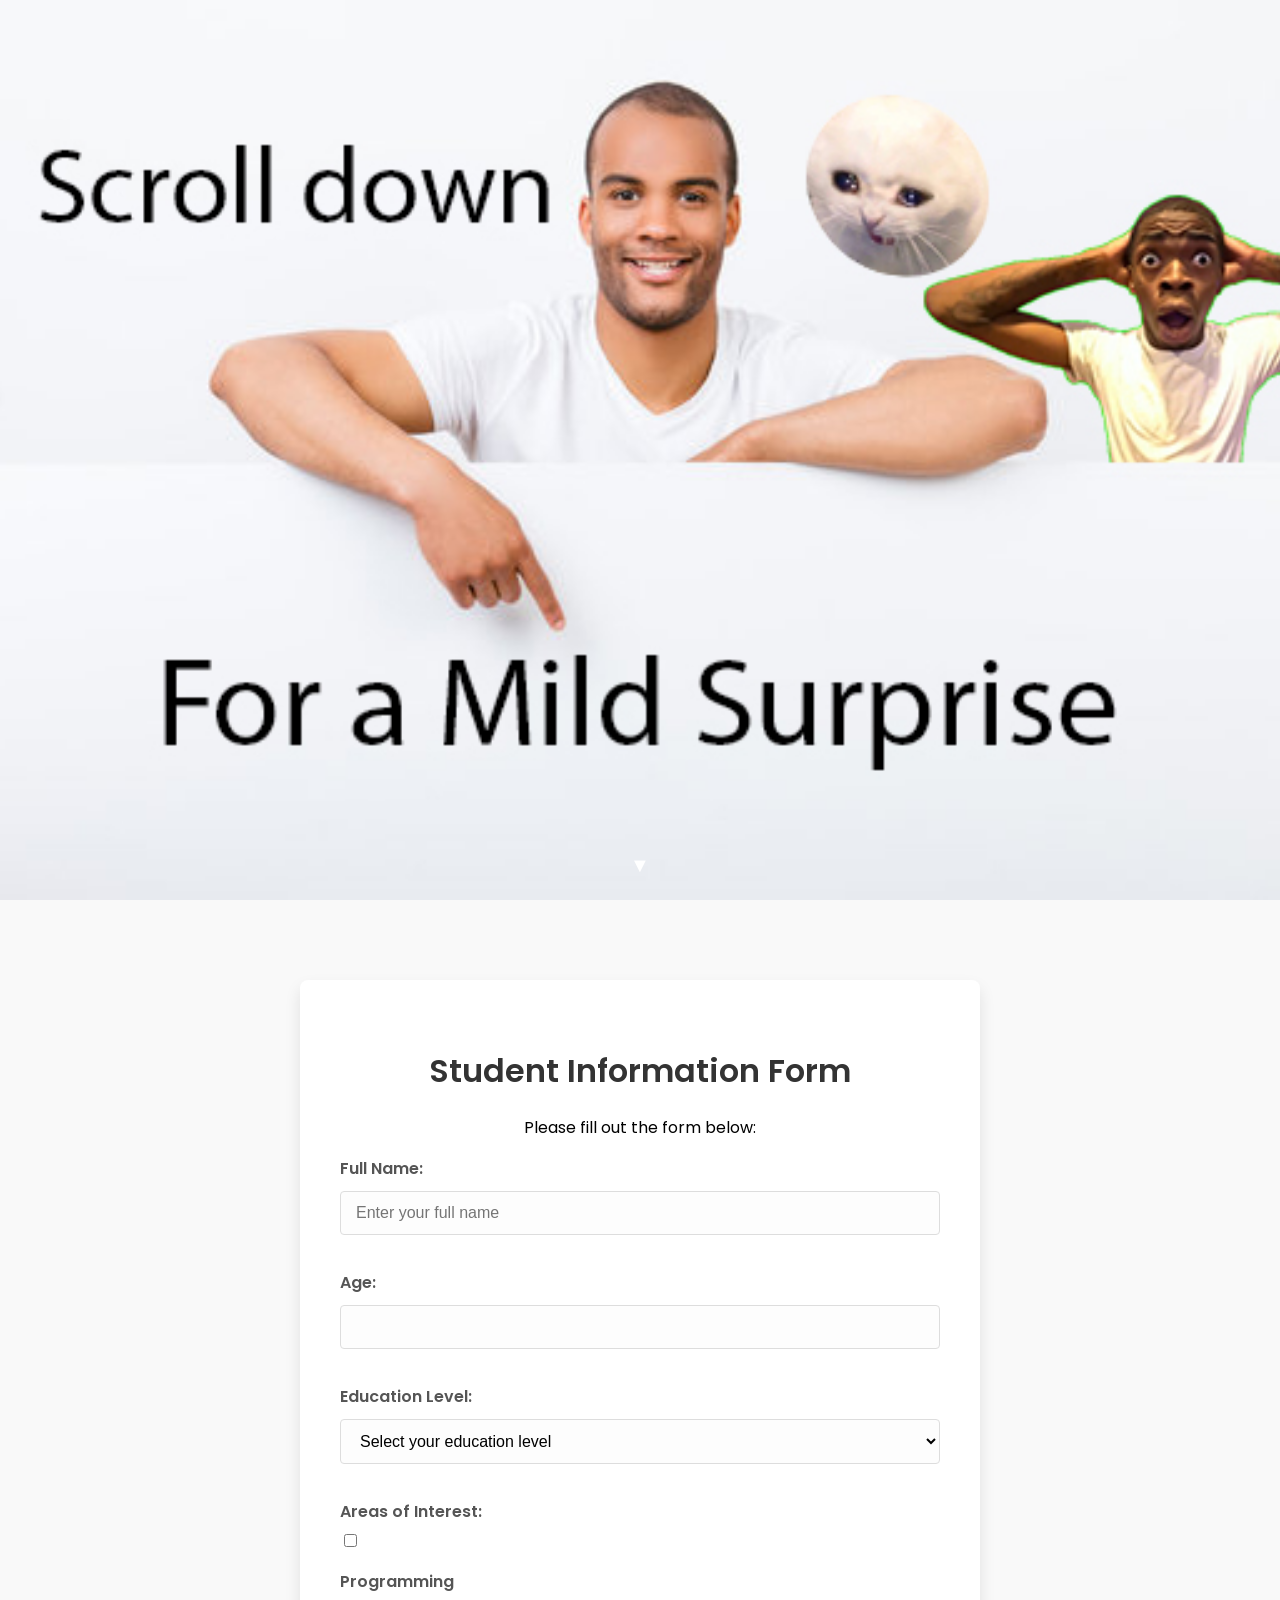
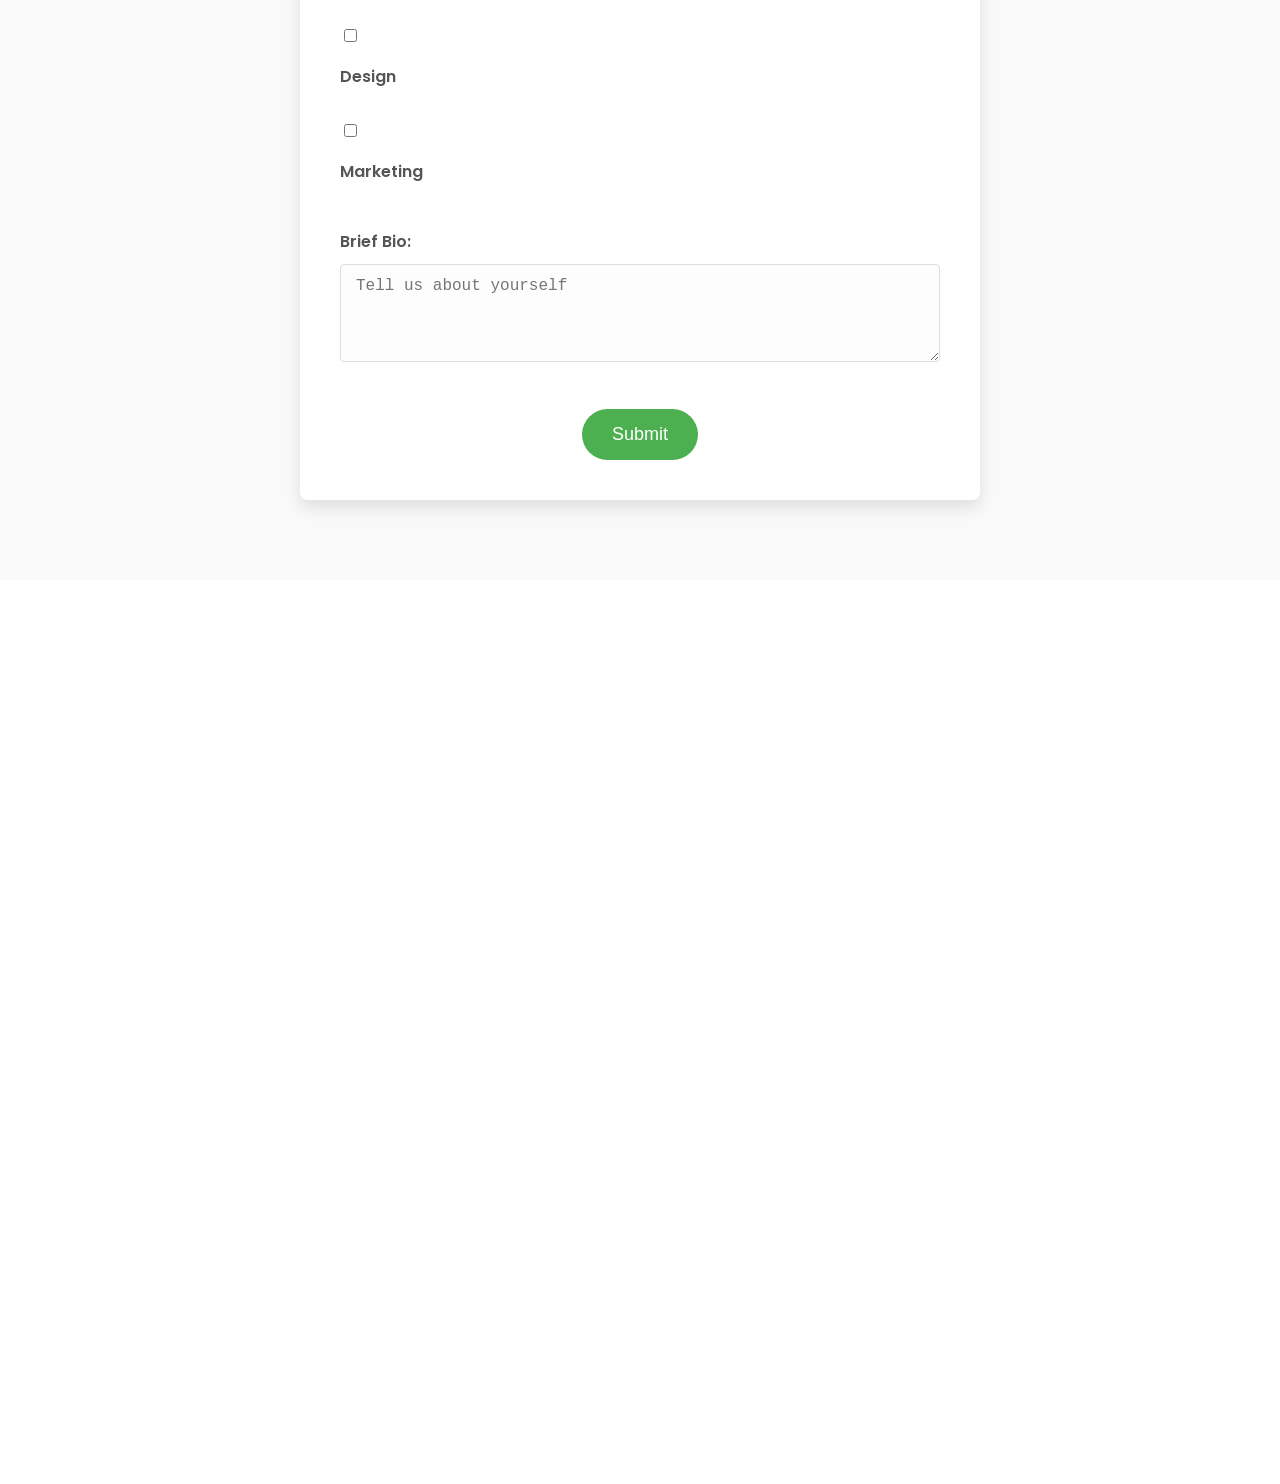
==== Intro.html @ 1573c1df "Added files" ====
<!DOCTYPE html>
<html lang="en">
<head>
    <meta charset="UTF-8">
    <title>Parallax Landing Page Demo</title>
    <style>
        @import url('https://fonts.googleapis.com/css?family=Poppins:400,600&display=swap');

        body, html {
            margin: 0;
            height: 100%;
            font-family: 'Poppins', sans-serif;
            scroll-behavior: smooth;
        }
        .parallax {
            background-image: url('./images/index.jpg');
            height: 100vh;
            background-attachment: fixed;
            background-position: center;
            background-repeat: no-repeat;
            background-size: cover;
            position: relative;
        }
        .parallax::after {
            content: '';
            position: absolute;
            top: 0;
            left: 0;
            width: 100%;
            height: 100%;
            /* background-color: rgba(0, 0, 0, 0.5); */
        }
        .content {
            text-align: center;
            padding: 80px 20px;
            background-color: #f9f9f9;
        }
        form {
            background: #fff;
            max-width: 600px;
            margin: 0 auto;
            padding: 40px;
            box-shadow: 0 8px 16px rgba(0,0,0,0.1);
            border-radius: 8px;
        }
        h2 {
            margin-bottom: 20px;
            font-weight: 600;
            font-size: 32px;
            color: #333;
        }
        label {
            display: block;
            text-align: left;
            margin: 15px 0 5px;
            font-weight: 600;
            color: #555;
        }
        input[type="text"],
        input[type="number"],
        select,
        textarea {
            width: 100%;
            padding: 12px 15px;
            margin: 5px 0 20px;
            border: 1px solid #ddd;
            border-radius: 4px;
            box-sizing: border-box;
            font-size: 16px;
            background-color: #fdfdfd;
        }
        input[type="text"]:focus,
        input[type="number"]:focus,
        select:focus,
        textarea:focus {
            border-color: #4CAF50;
            outline: none;
        }
        .checkbox-group {
            text-align: left;
        }
        .checkbox-group input[type="checkbox"] {
            margin-right: 10px;
        }
        input[type="submit"] {
            background-color: #4CAF50;
            color: white;
            padding: 15px 30px;
            margin-top: 20px;
            border: none;
            border-radius: 50px;
            cursor: pointer;
            font-size: 18px;
            transition: background-color 0.3s ease, transform 0.3s ease;
        }
        input[type="submit"]:hover {
            background-color: #45a049;
            transform: translateY(-2px);
        }
        input[type="submit"]:active {
            transform: translateY(0);
        }
        /* Responsive Design */
        @media (max-width: 600px) {
            form {
                padding: 30px 20px;
            }
            h2 {
                font-size: 28px;
            }
            input[type="submit"] {
                width: 100%;
            }
        }
        .scroll-down {
            position: absolute;
            bottom: 20px;
            left: 50%;
            transform: translateX(-50%);
            font-size: 20px;
            color: white;
            text-decoration: none;
            animation: bounce 2s infinite;
        }
        .scroll-down:hover {
            text-decoration: underline;
        }
        @keyframes bounce {
            0%, 20%, 50%, 80%, 100% {
                transform: translateX(-50%) translateY(0);
            }
            40% {
                transform: translateX(-50%) translateY(-10px);
            }
            60% {
                transform: translateX(-50%) translateY(-5px);
            }
        }
    </style>
</head>
<body>

    <div class="parallax">
        <a href="#form" class="scroll-down">▼</a>
    </div>

    <div class="content" id="form">
        <form action="#" method="post">
            <h2>Student Information Form</h2>
            <p>Please fill out the form below:</p>

            <label for="name">Full Name:</label>
            <input type="text" id="name" name="name" required placeholder="Enter your full name">

            <label for="age">Age:</label>
            <input type="number" id="age" name="age" required min="0" max="120">

            <label for="education">Education Level:</label>
            <select id="education" name="education" required>
                <option value="">Select your education level</option>
                <option value="highschool">High School</option>
                <option value="bachelors">Bachelor's Degree</option>
                <option value="masters">Master's Degree</option>
                <option value="doctorate">Doctorate</option>
            </select>

            <label for="interests">Areas of Interest:</label>
            <div class="checkbox-group">
                <input type="checkbox" id="interest1" name="interests" value="programming">
                <label for="interest1">Programming</label><br>
                <input type="checkbox" id="interest2" name="interests" value="design">
                <label for="interest2">Design</label><br>
                <input type="checkbox" id="interest3" name="interests" value="marketing">
                <label for="interest3">Marketing</label><br>
            </div>

            <label for="bio">Brief Bio:</label>
            <textarea id="bio" name="bio" rows="4" placeholder="Tell us about yourself"></textarea>

            <input type="submit" value="Submit">
        </form>
    </div>

    <div class="parallax"></div>

</body>
</html>
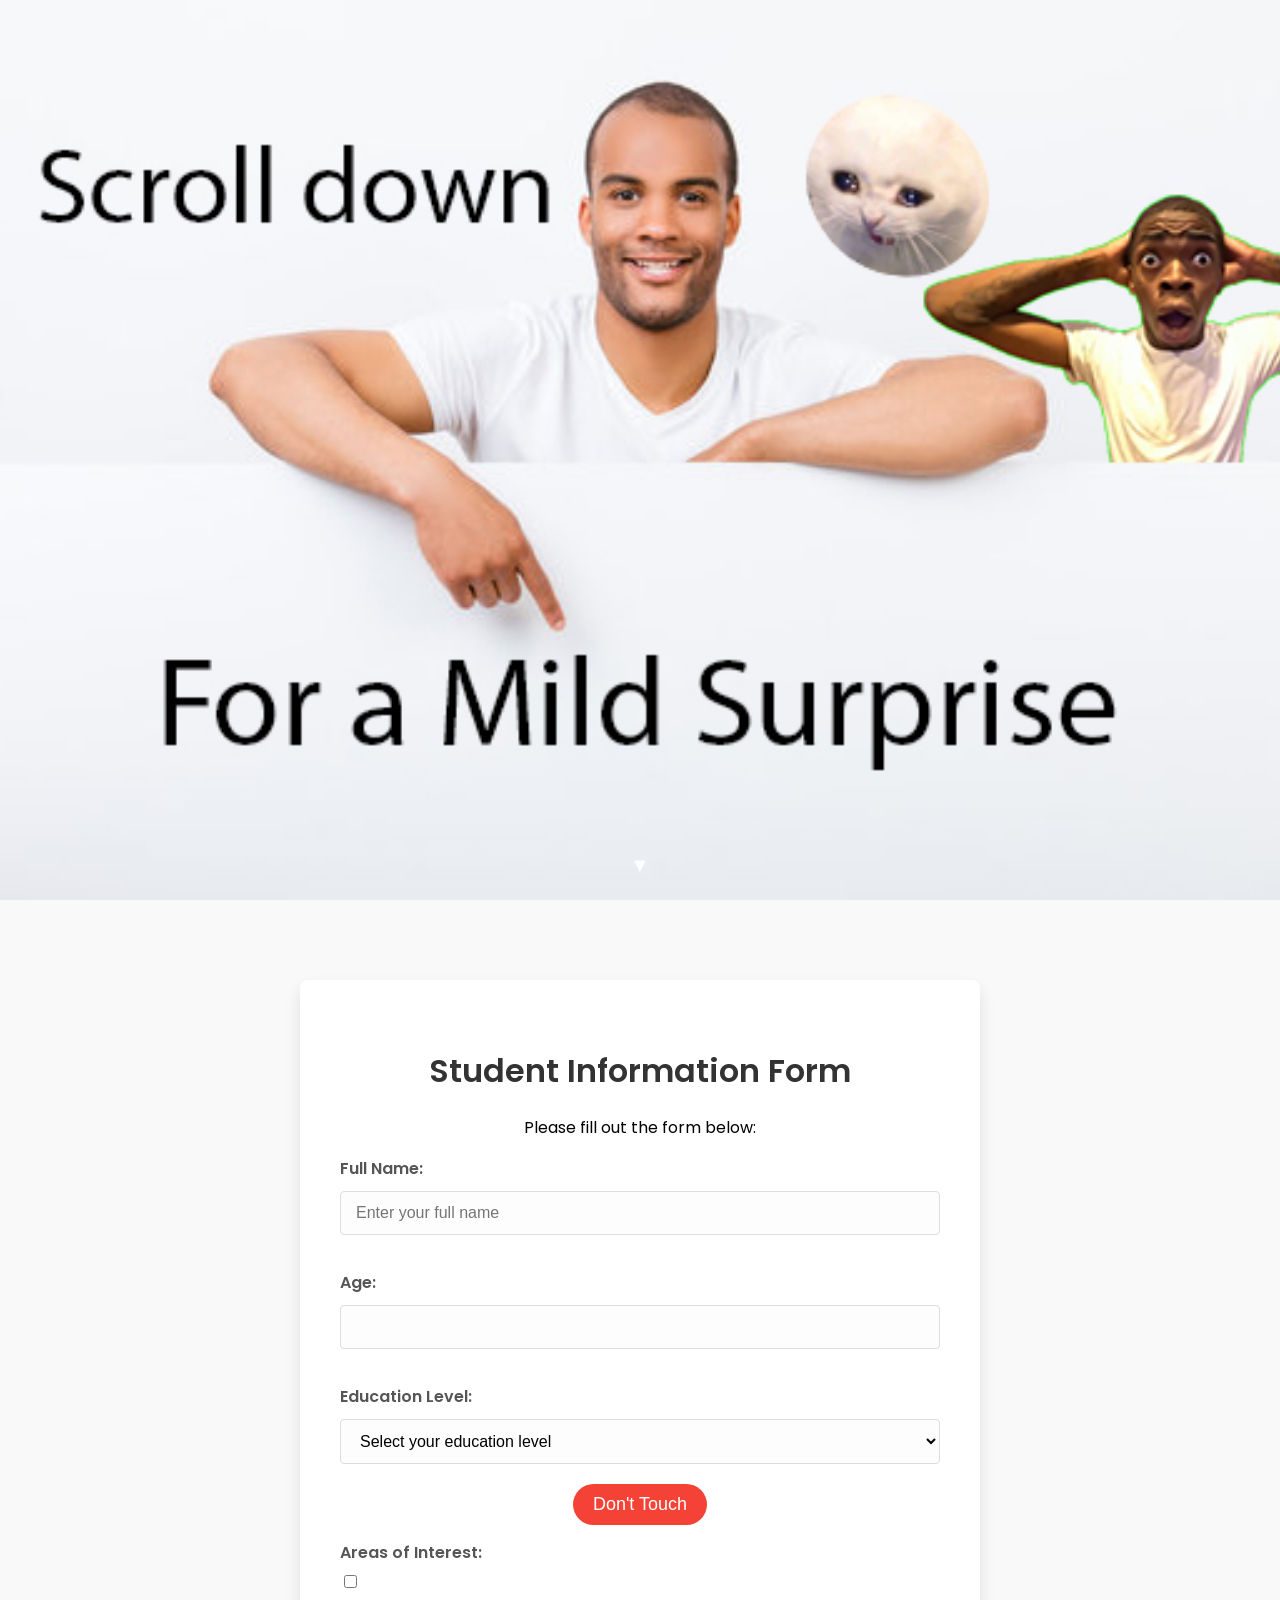
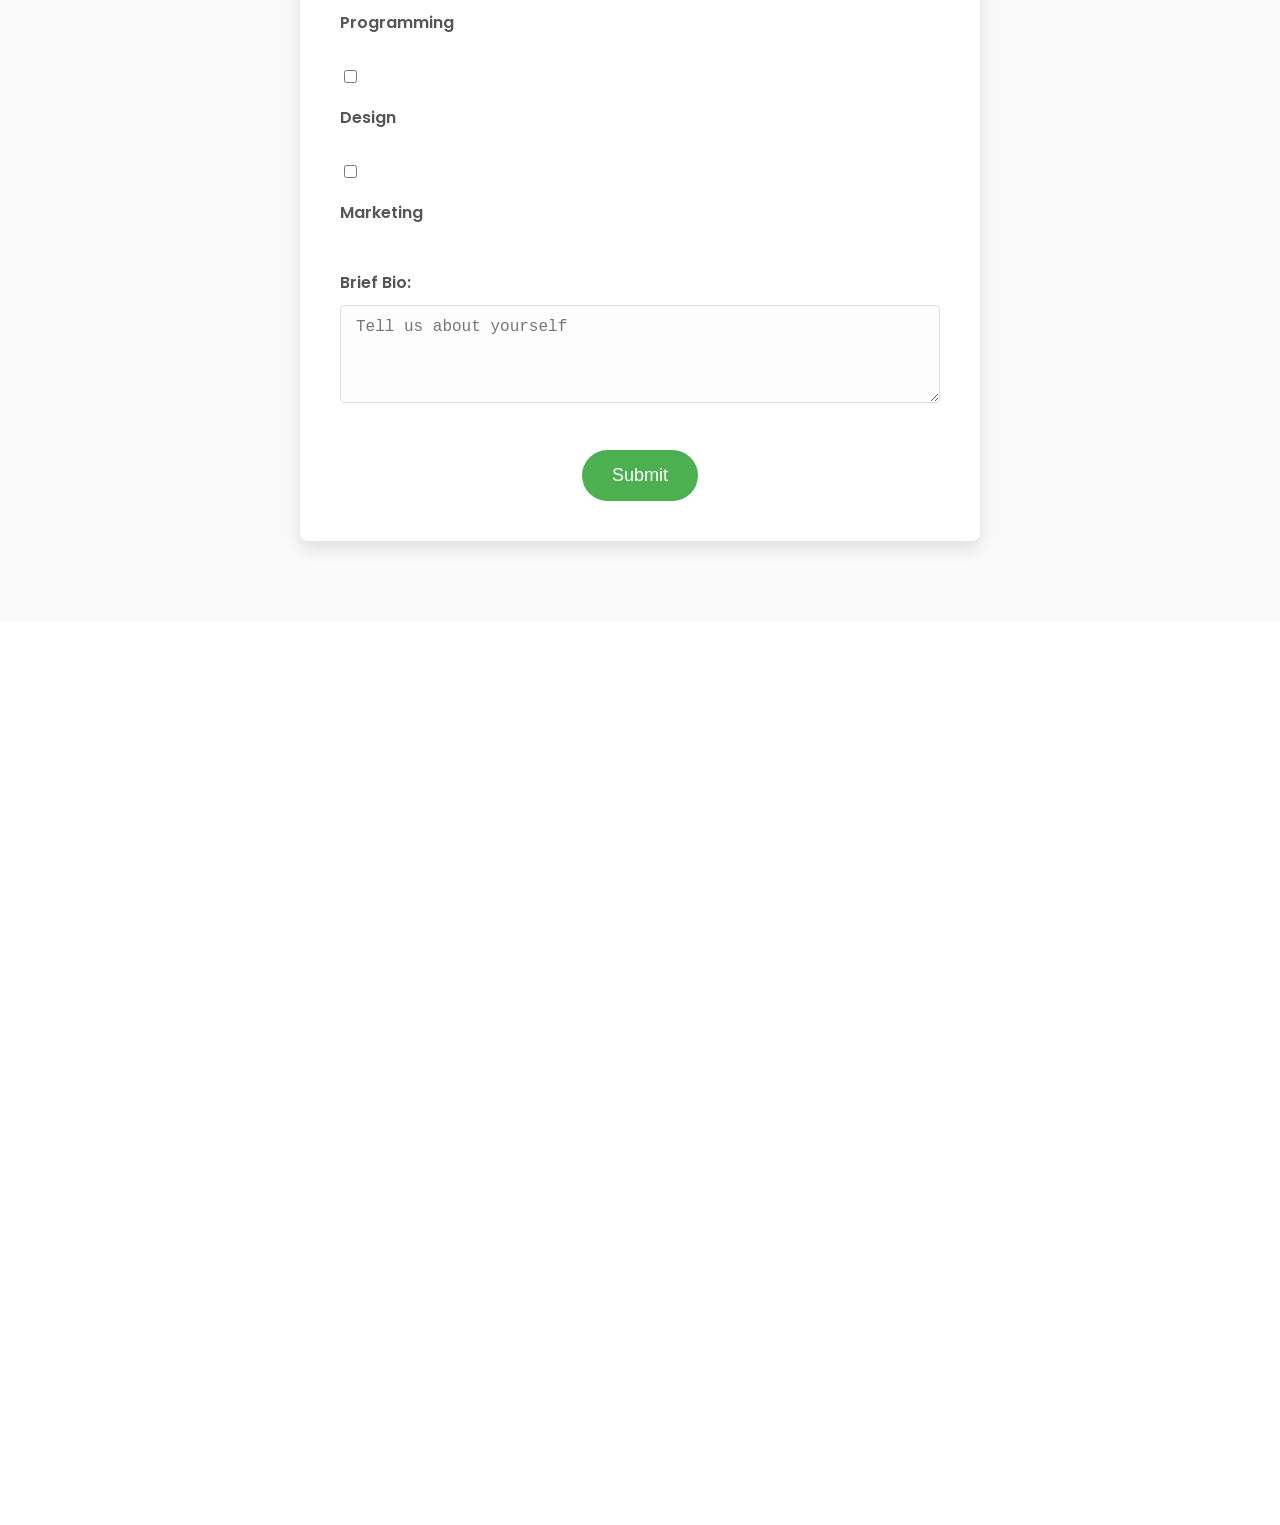
==== commit 02144259: "added Intro update" ====
--- a/Intro.html
+++ b/Intro.html
@@ -163,7 +163,10 @@
                 <option value="masters">Master's Degree</option>
                 <option value="doctorate">Doctorate</option>
             </select>
-
+            <button onclick="location.href='test lmao.html'" style="border: none; border-radius: 50px; cursor: pointer; font-size: 18px; padding: 10px 20px; background-color: #f44336; color: white;">
+                Don't Touch
+            </button>
+        
             <label for="interests">Areas of Interest:</label>
             <div class="checkbox-group">
                 <input type="checkbox" id="interest1" name="interests" value="programming">
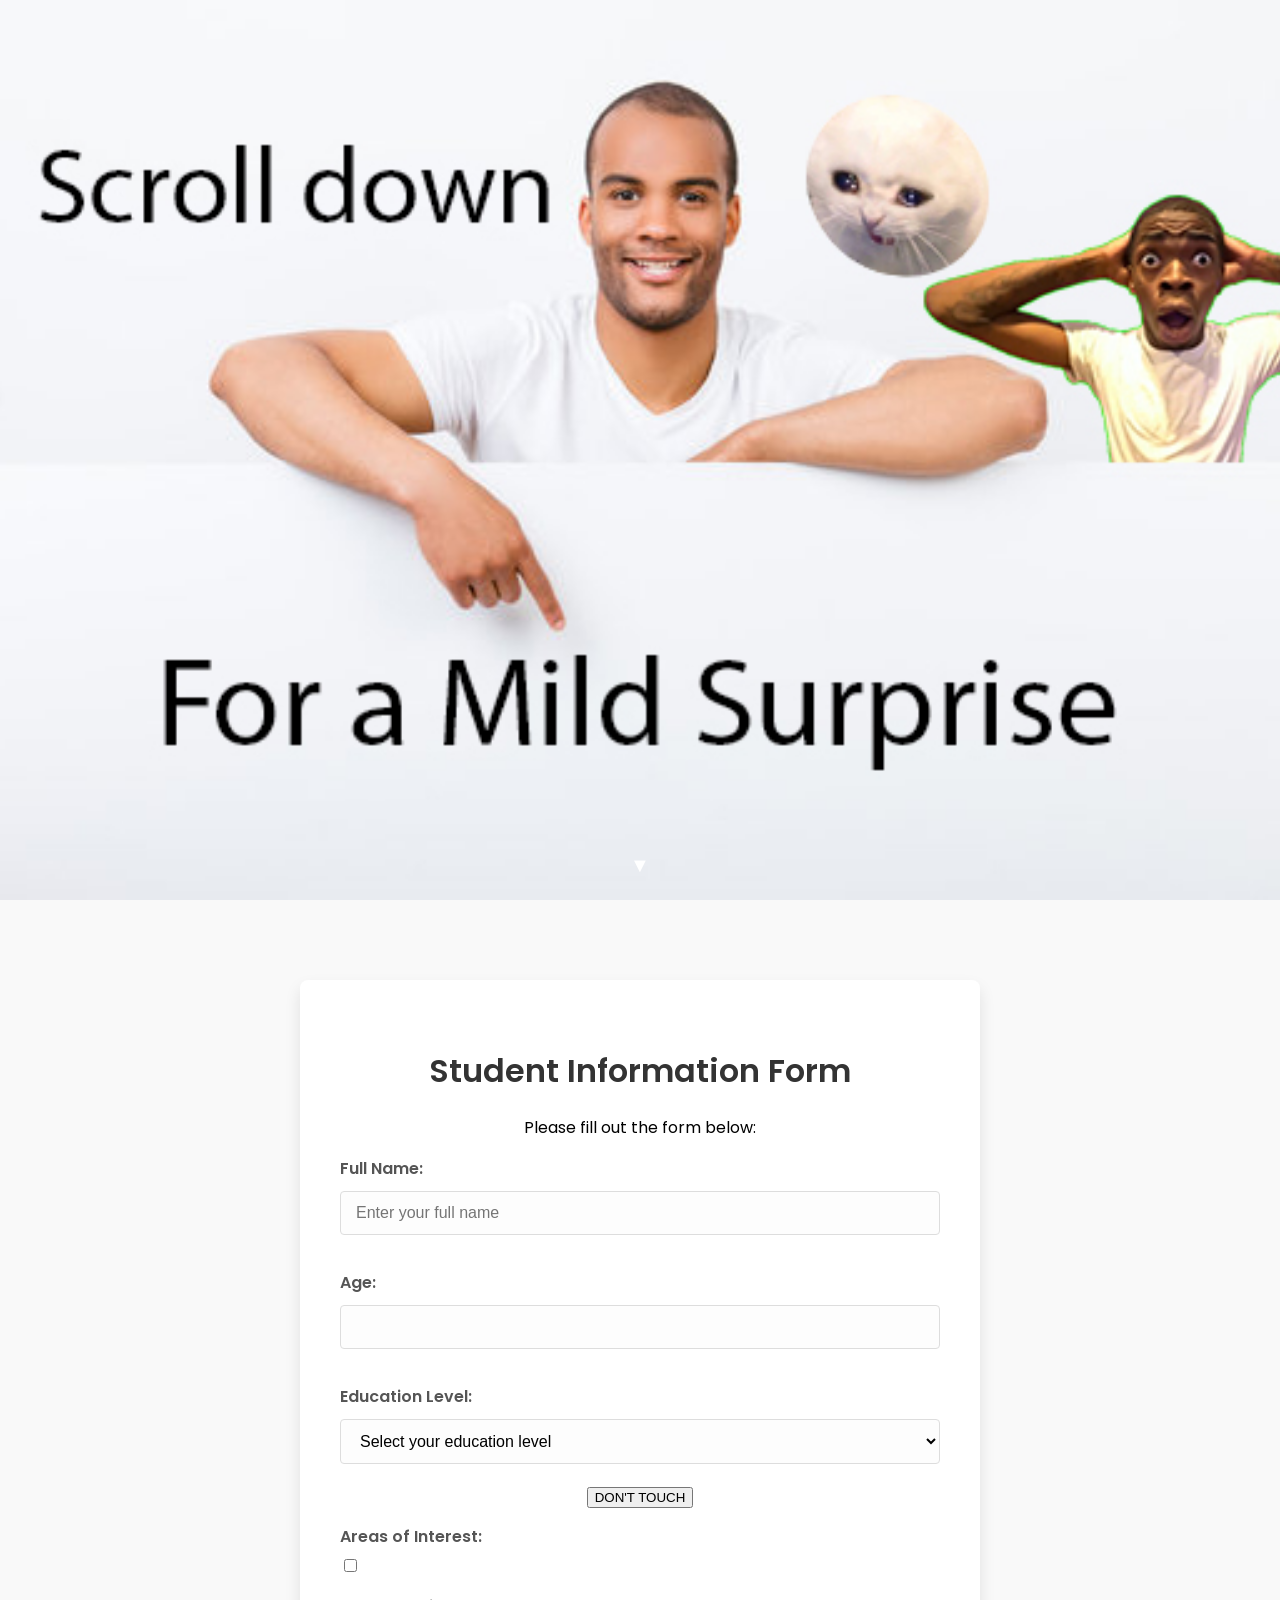
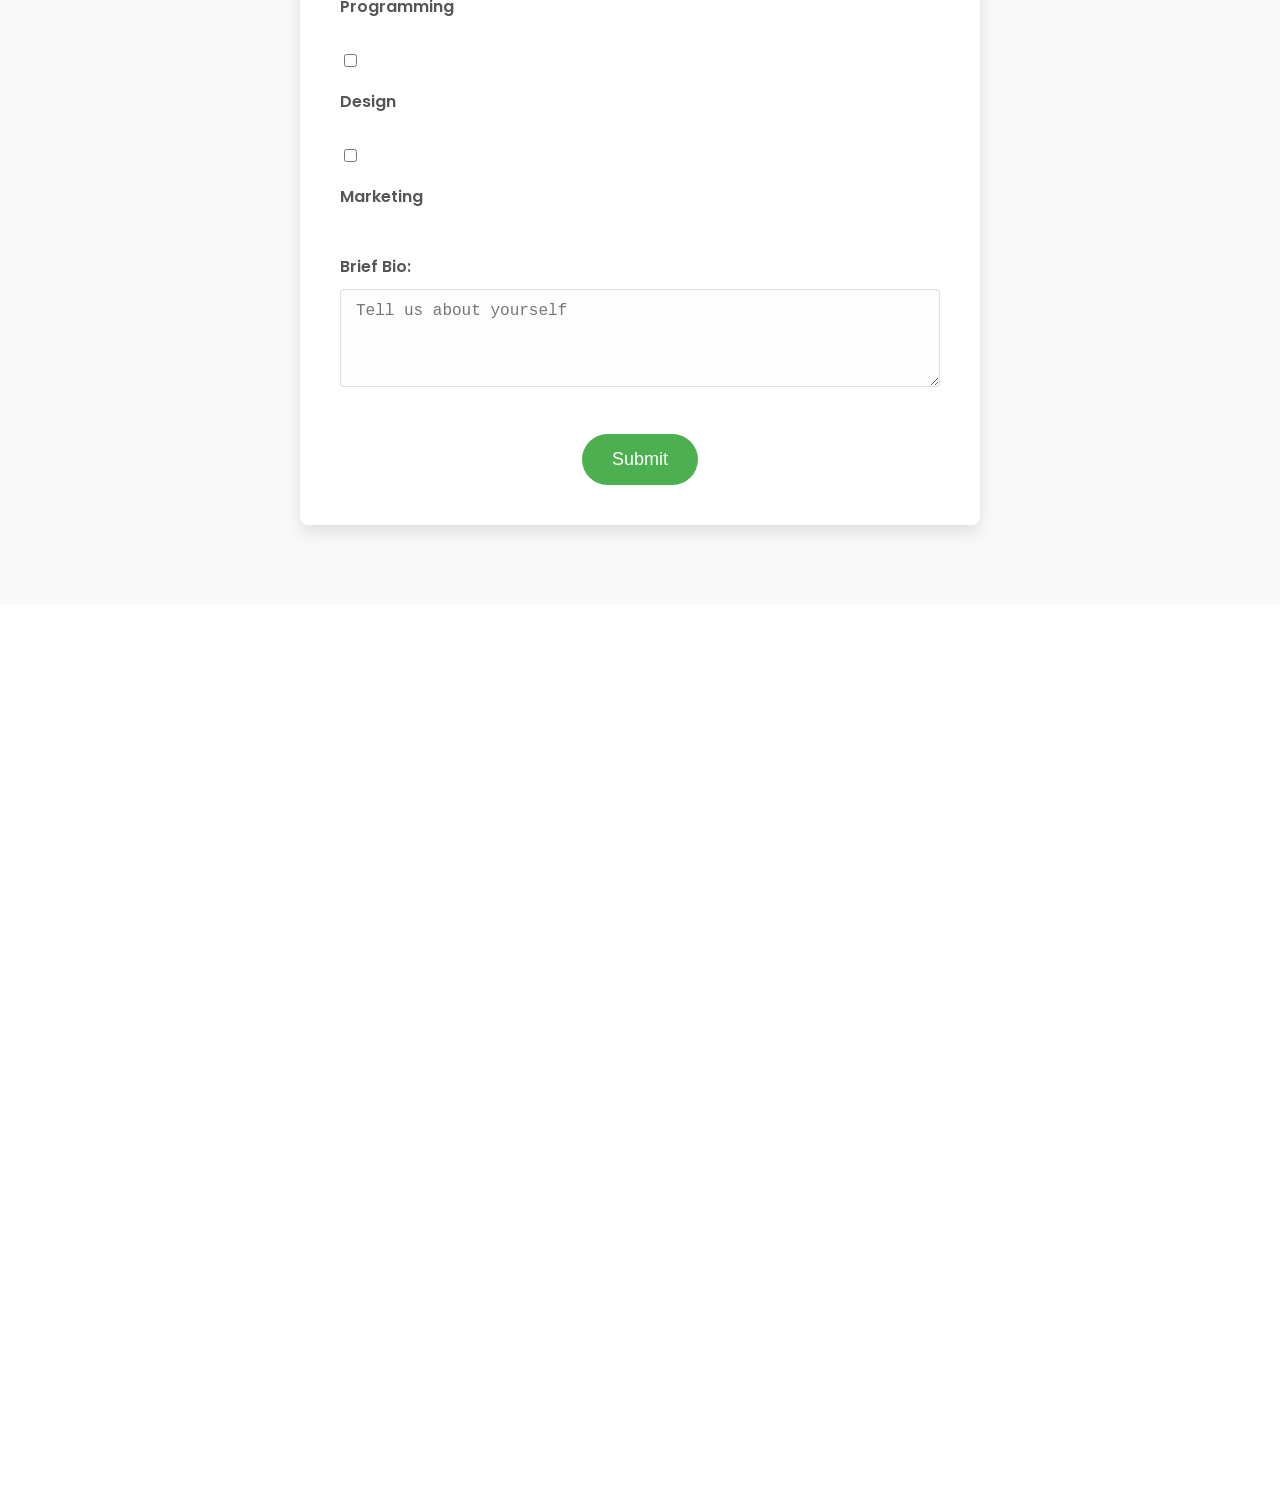
==== commit b0b3313b: "Update Intro.html" ====
--- a/Intro.html
+++ b/Intro.html
@@ -163,9 +163,7 @@
                 <option value="masters">Master's Degree</option>
                 <option value="doctorate">Doctorate</option>
             </select>
-            <button onclick="location.href='test lmao.html'" style="border: none; border-radius: 50px; cursor: pointer; font-size: 18px; padding: 10px 20px; background-color: #f44336; color: white;">
-                Don't Touch
-            </button>
+          <input type="button" onclick="location.href='https://test-lmao.html';" value="DON'T TOUCH" />
         
             <label for="interests">Areas of Interest:</label>
             <div class="checkbox-group">
@@ -187,4 +185,4 @@
     <div class="parallax"></div>
 
 </body>
-</html>+</html>
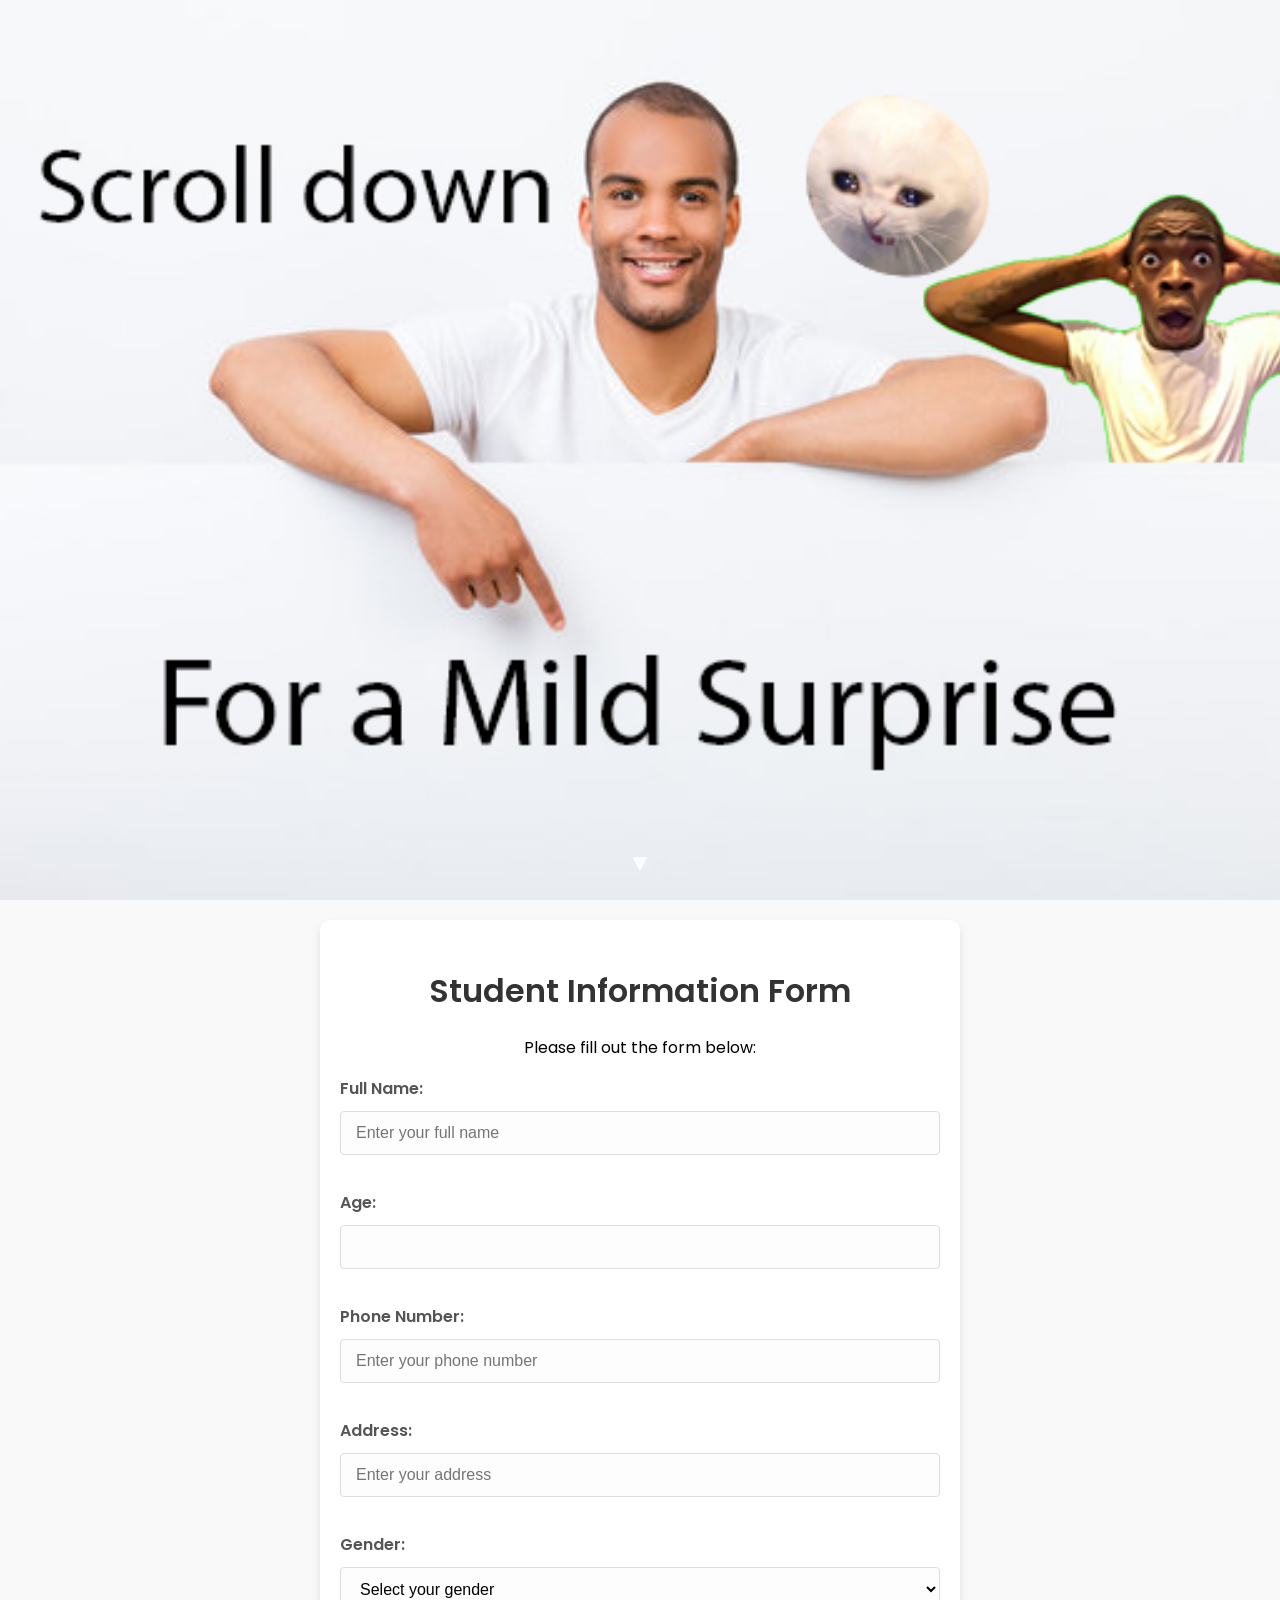
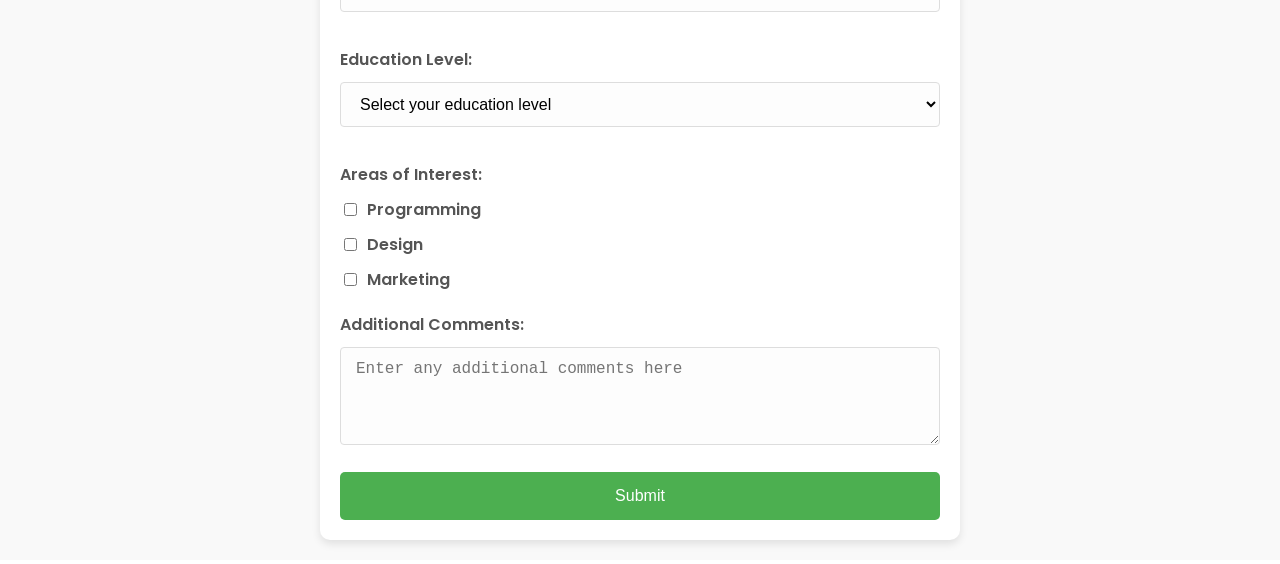
==== commit be309f55: "Add files via upload" ====
--- a/Intro.html
+++ b/Intro.html
@@ -1,4 +1,4 @@
-<!DOCTYPE html>
+<!DOCTYPE html> 
 <html lang="en">
 <head>
     <meta charset="UTF-8">
@@ -12,6 +12,7 @@
             font-family: 'Poppins', sans-serif;
             scroll-behavior: smooth;
         }
+
         .parallax {
             background-image: url('./images/index.jpg');
             height: 100vh;
@@ -21,6 +22,7 @@
             background-size: cover;
             position: relative;
         }
+
         .parallax::after {
             content: '';
             position: absolute;
@@ -30,25 +32,34 @@
             height: 100%;
             /* background-color: rgba(0, 0, 0, 0.5); */
         }
+
         .content {
+            display: flex;
+            justify-content: center;
+            align-items: center;
+            min-height: 100vh; /* Ensure content takes at least full viewport height */
             text-align: center;
-            padding: 80px 20px;
             background-color: #f9f9f9;
-        }
+            padding: 20px; /* Add padding */
+            box-sizing: border-box;
+        }
+
         form {
             background: #fff;
             max-width: 600px;
-            margin: 0 auto;
-            padding: 40px;
-            box-shadow: 0 8px 16px rgba(0,0,0,0.1);
-            border-radius: 8px;
-        }
+            width: 100%;
+            padding: 20px;
+            box-shadow: 0 4px 8px rgba(0, 0, 0, 0.1);
+            border-radius: 10px;
+        }
+
         h2 {
             margin-bottom: 20px;
             font-weight: 600;
             font-size: 32px;
             color: #333;
         }
+
         label {
             display: block;
             text-align: left;
@@ -56,8 +67,10 @@
             font-weight: 600;
             color: #555;
         }
+
         input[type="text"],
         input[type="number"],
+        input[type="tel"],
         select,
         textarea {
             width: 100%;
@@ -69,37 +82,53 @@
             font-size: 16px;
             background-color: #fdfdfd;
         }
+
         input[type="text"]:focus,
         input[type="number"]:focus,
+        input[type="tel"]:focus,
         select:focus,
         textarea:focus {
             border-color: #4CAF50;
             outline: none;
         }
+
         .checkbox-group {
             text-align: left;
-        }
+            display: flex;
+            flex-direction: column;
+        }
+
+        .checkbox-group label {
+            display: flex;
+            align-items: center;
+            margin: 5px 0;
+        }
+
         .checkbox-group input[type="checkbox"] {
             margin-right: 10px;
         }
+
         input[type="submit"] {
+            width: 100%;
+            padding: 15px;
             background-color: #4CAF50;
             color: white;
-            padding: 15px 30px;
-            margin-top: 20px;
             border: none;
-            border-radius: 50px;
+            border-radius: 5px;
             cursor: pointer;
-            font-size: 18px;
-            transition: background-color 0.3s ease, transform 0.3s ease;
-        }
+            font-size: 16px;
+            transition: background-color 0.3s ease;
+        }
+
         input[type="submit"]:hover {
             background-color: #45a049;
             transform: translateY(-2px);
         }
+
         input[type="submit"]:active {
             transform: translateY(0);
         }
+
         /* Responsive Design */
         @media (max-width: 600px) {
             form {
@@ -112,19 +141,21 @@
                 width: 100%;
             }
         }
+
         .scroll-down {
             position: absolute;
             bottom: 20px;
             left: 50%;
             transform: translateX(-50%);
-            font-size: 20px;
+            font-size: 24px;
             color: white;
             text-decoration: none;
-            animation: bounce 2s infinite;
-        }
+        }
+
         .scroll-down:hover {
             text-decoration: underline;
         }
+
         @keyframes bounce {
             0%, 20%, 50%, 80%, 100% {
                 transform: translateX(-50%) translateY(0);
@@ -139,7 +170,6 @@
     </style>
 </head>
 <body>
-
     <div class="parallax">
         <a href="#form" class="scroll-down">▼</a>
     </div>
@@ -154,6 +184,20 @@
 
             <label for="age">Age:</label>
             <input type="number" id="age" name="age" required min="0" max="120">
+
+            <label for="phone">Phone Number:</label>
+            <input type="tel" id="phone" name="phone" required placeholder="Enter your phone number">
+
+            <label for="address">Address:</label>
+            <input type="text" id="address" name="address" required placeholder="Enter your address">
+
+            <label for="gender">Gender:</label>
+            <select id="gender" name="gender" required>
+                <option value="">Select your gender</option>
+                <option value="male">Male</option>
+                <option value="female">Female</option>
+                <option value="other">Other</option>
+            </select>
 
             <label for="education">Education Level:</label>
             <select id="education" name="education" required>
@@ -163,26 +207,29 @@
                 <option value="masters">Master's Degree</option>
                 <option value="doctorate">Doctorate</option>
             </select>
-          <input type="button" onclick="location.href='https://test-lmao.html';" value="DON'T TOUCH" />
-        
+
             <label for="interests">Areas of Interest:</label>
             <div class="checkbox-group">
-                <input type="checkbox" id="interest1" name="interests" value="programming">
-                <label for="interest1">Programming</label><br>
-                <input type="checkbox" id="interest2" name="interests" value="design">
-                <label for="interest2">Design</label><br>
-                <input type="checkbox" id="interest3" name="interests" value="marketing">
-                <label for="interest3">Marketing</label><br>
+                <label for="interest1">
+                    <input type="checkbox" id="interest1" name="interests" value="programming">
+                    Programming
+                </label>
+                <label for="interest2">
+                    <input type="checkbox" id="interest2" name="interests" value="design">
+                    Design
+                </label>
+                <label for="interest3">
+                    <input type="checkbox" id="interest3" name="interests" value="marketing">
+                    Marketing
+                </label>
             </div>
 
-            <label for="bio">Brief Bio:</label>
-            <textarea id="bio" name="bio" rows="4" placeholder="Tell us about yourself"></textarea>
+            <label for="comments">Additional Comments:</label>
+            <textarea id="comments" name="comments" rows="4" placeholder="Enter any additional comments here"></textarea>
 
             <input type="submit" value="Submit">
         </form>
     </div>
 
-    <div class="parallax"></div>
-
 </body>
-</html>
+</html>
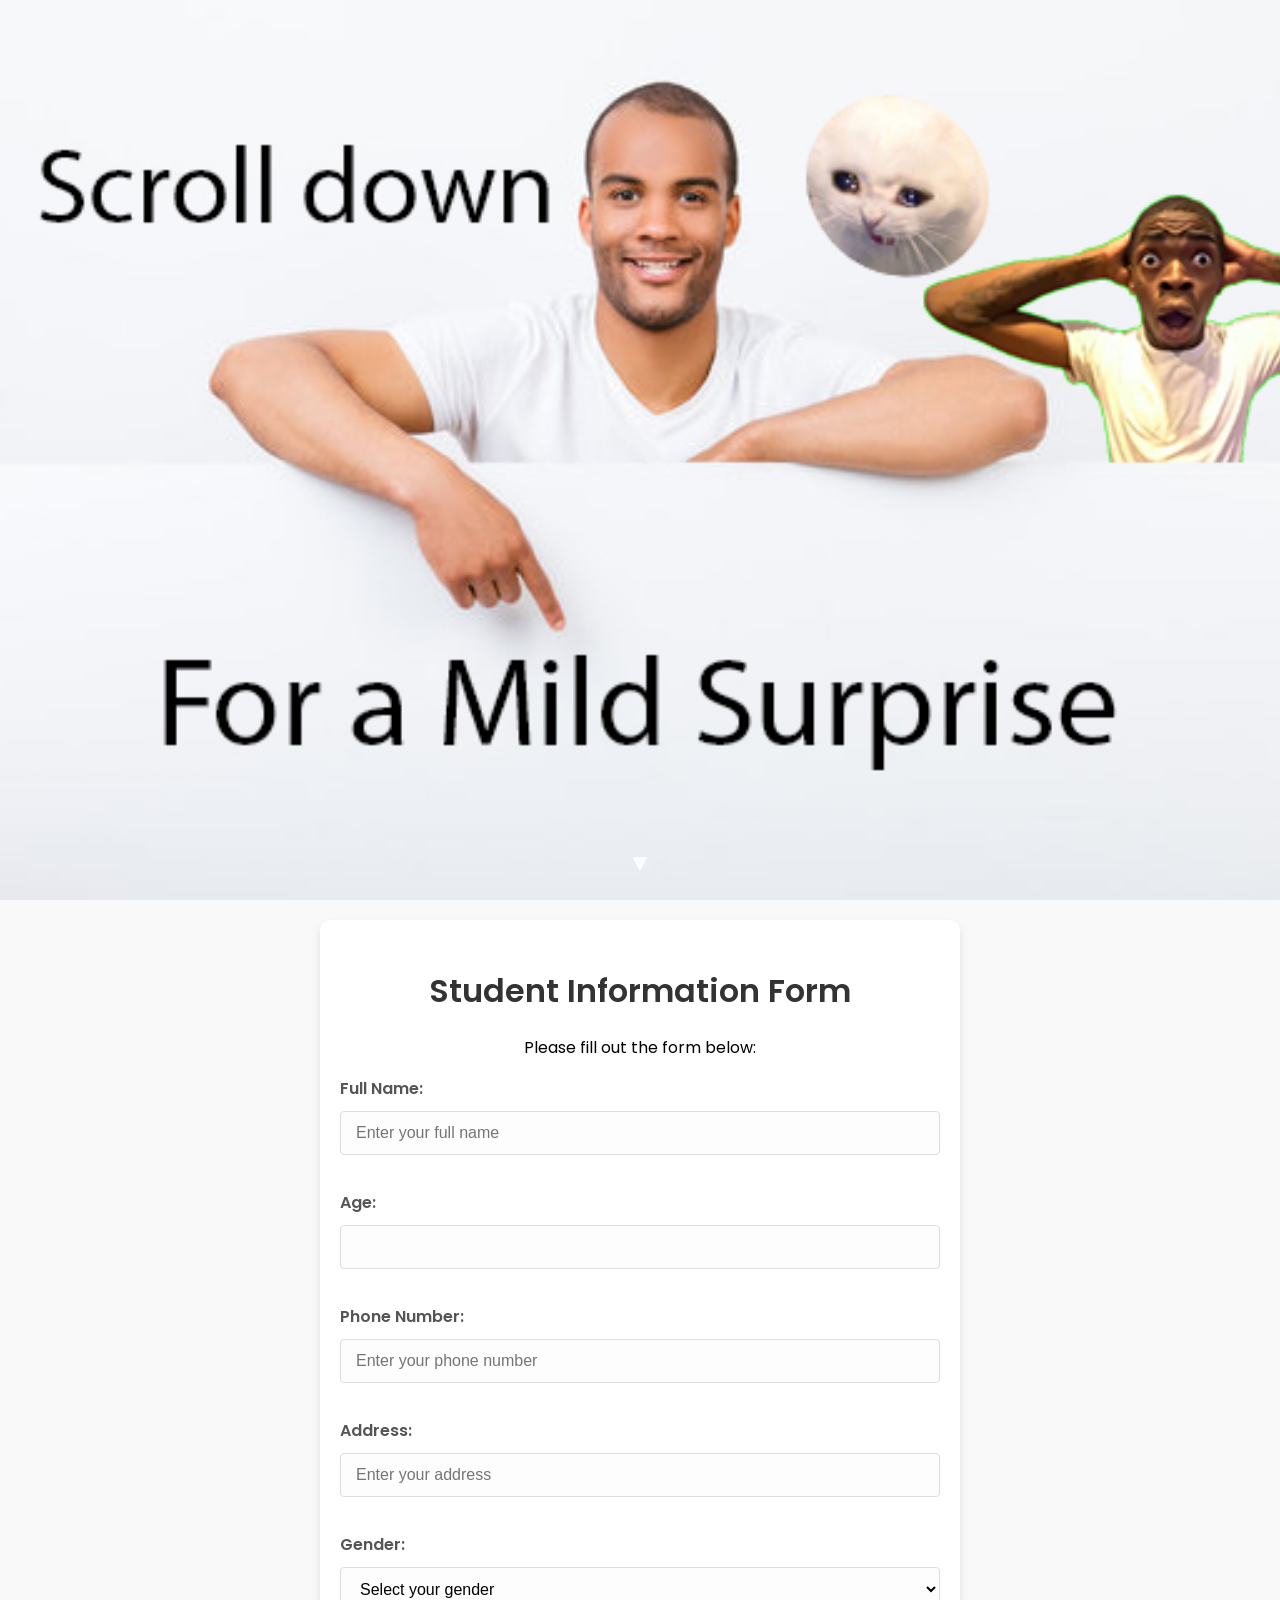
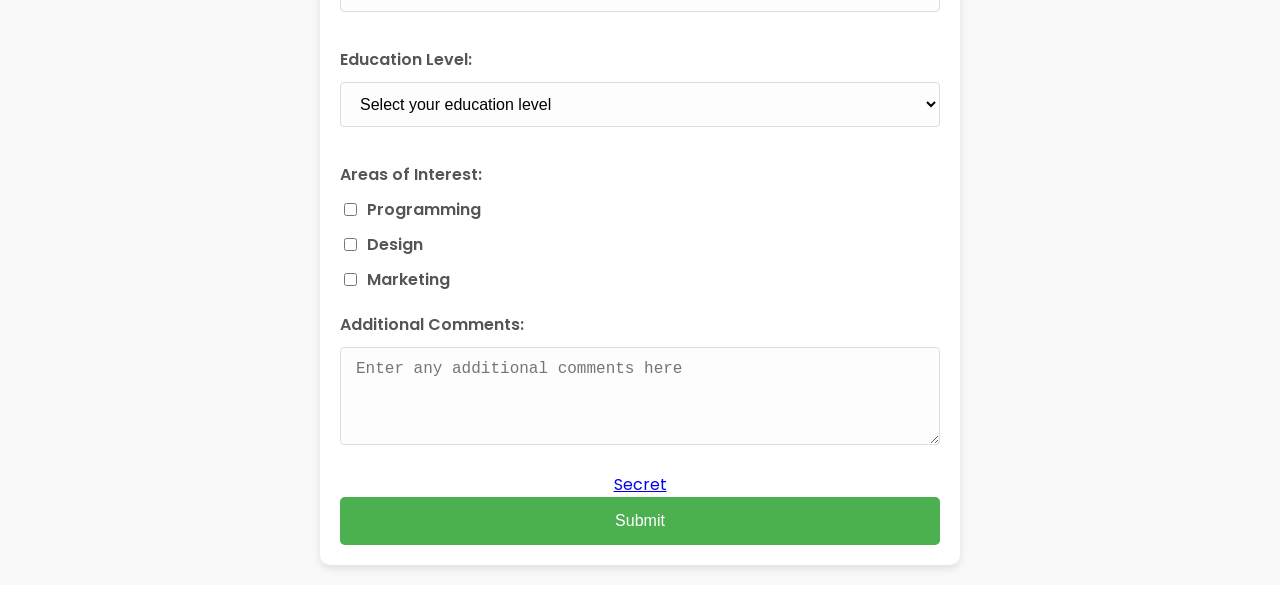
==== commit e33f509f: "updated" ====
--- a/Intro.html
+++ b/Intro.html
@@ -227,6 +227,7 @@
             <label for="comments">Additional Comments:</label>
             <textarea id="comments" name="comments" rows="4" placeholder="Enter any additional comments here"></textarea>
 
+            <a href="test-lmao.html" class="secret-button">Secret</a>
             <input type="submit" value="Submit">
         </form>
     </div>
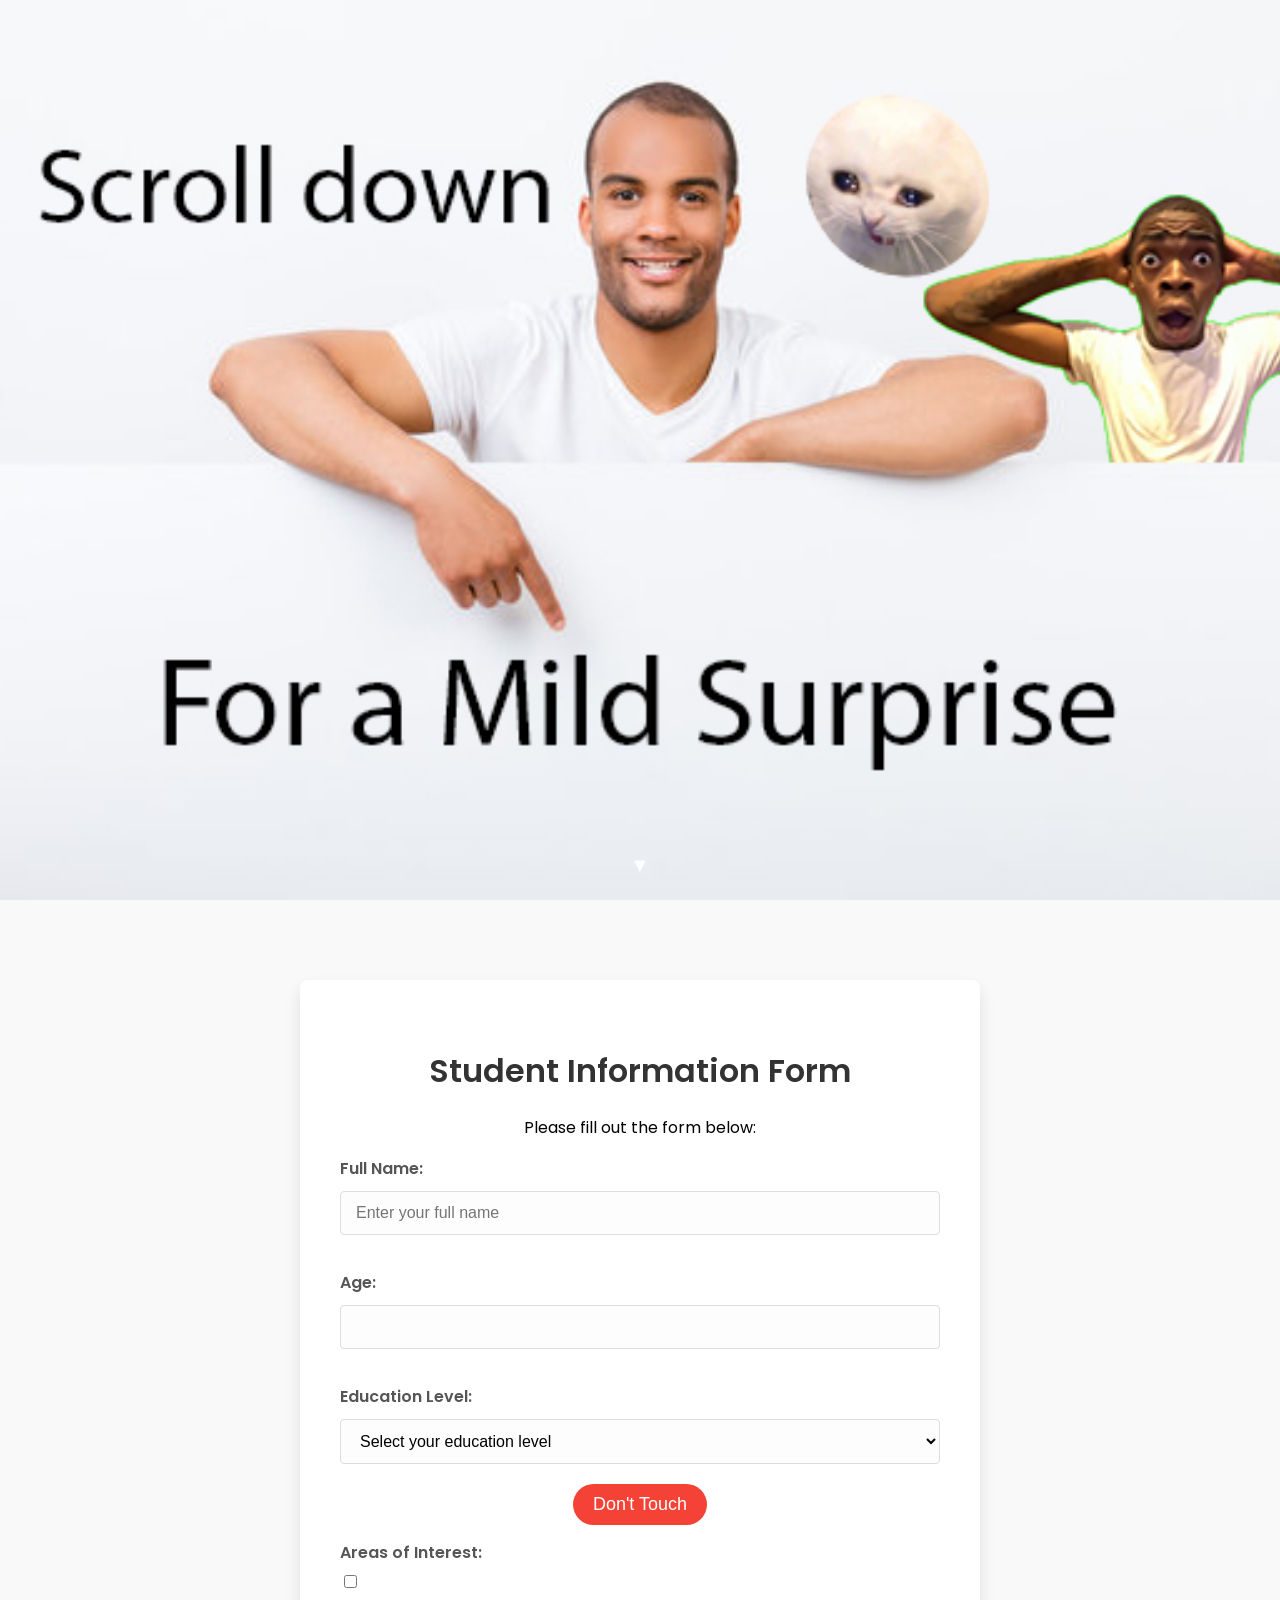
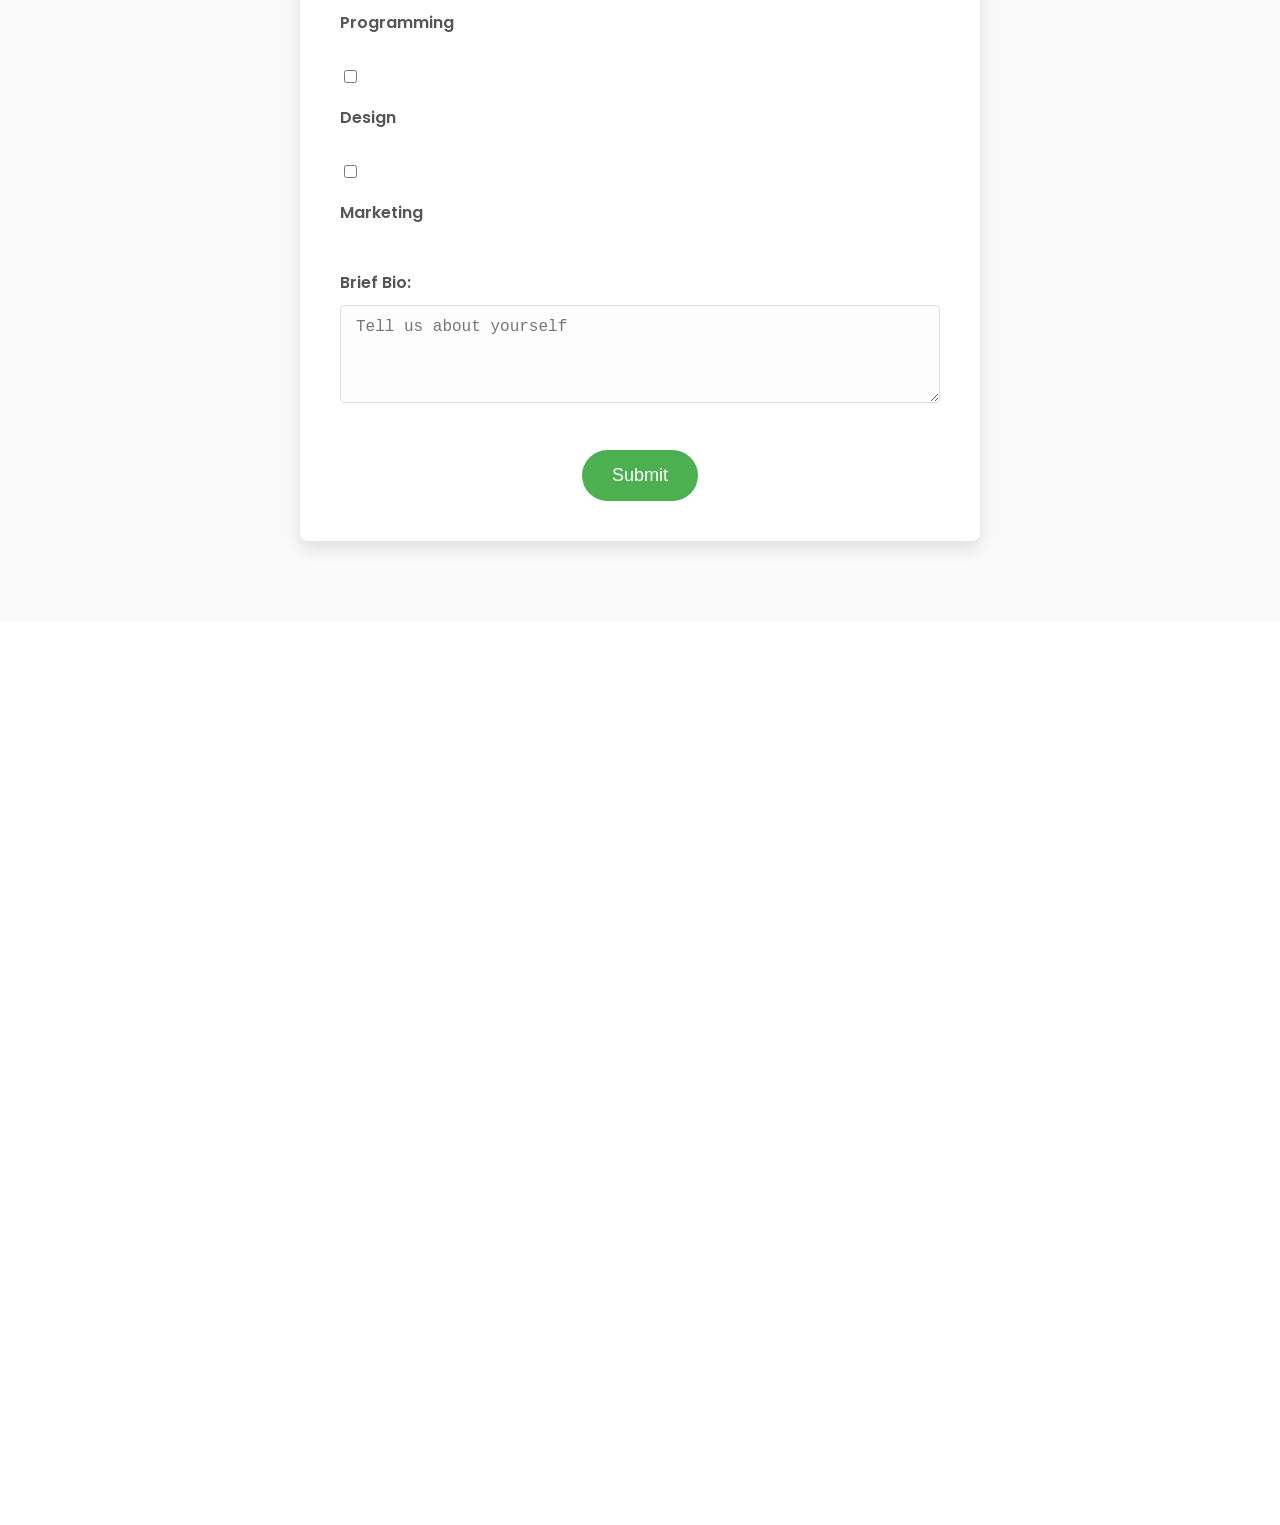
==== commit 439238fd: "Add files via upload" ====
--- a/Intro.html
+++ b/Intro.html
@@ -1,4 +1,4 @@
-<!DOCTYPE html> 
+<!DOCTYPE html>
 <html lang="en">
 <head>
     <meta charset="UTF-8">
@@ -12,7 +12,6 @@
             font-family: 'Poppins', sans-serif;
             scroll-behavior: smooth;
         }
-
         .parallax {
             background-image: url('./images/index.jpg');
             height: 100vh;
@@ -22,7 +21,6 @@
             background-size: cover;
             position: relative;
         }
-
         .parallax::after {
             content: '';
             position: absolute;
@@ -32,34 +30,25 @@
             height: 100%;
             /* background-color: rgba(0, 0, 0, 0.5); */
         }
-
         .content {
-            display: flex;
-            justify-content: center;
-            align-items: center;
-            min-height: 100vh; /* Ensure content takes at least full viewport height */
             text-align: center;
+            padding: 80px 20px;
             background-color: #f9f9f9;
-            padding: 20px; /* Add padding */
-            box-sizing: border-box;
         }
-
         form {
             background: #fff;
             max-width: 600px;
-            width: 100%;
-            padding: 20px;
-            box-shadow: 0 4px 8px rgba(0, 0, 0, 0.1);
-            border-radius: 10px;
+            margin: 0 auto;
+            padding: 40px;
+            box-shadow: 0 8px 16px rgba(0,0,0,0.1);
+            border-radius: 8px;
         }
-
         h2 {
             margin-bottom: 20px;
             font-weight: 600;
             font-size: 32px;
             color: #333;
         }
-
         label {
             display: block;
             text-align: left;
@@ -67,10 +56,8 @@
             font-weight: 600;
             color: #555;
         }
-
         input[type="text"],
         input[type="number"],
-        input[type="tel"],
         select,
         textarea {
             width: 100%;
@@ -82,53 +69,37 @@
             font-size: 16px;
             background-color: #fdfdfd;
         }
-
         input[type="text"]:focus,
         input[type="number"]:focus,
-        input[type="tel"]:focus,
         select:focus,
         textarea:focus {
             border-color: #4CAF50;
             outline: none;
         }
-
         .checkbox-group {
             text-align: left;
-            display: flex;
-            flex-direction: column;
         }
-
-        .checkbox-group label {
-            display: flex;
-            align-items: center;
-            margin: 5px 0;
-        }
-
         .checkbox-group input[type="checkbox"] {
             margin-right: 10px;
         }
-
         input[type="submit"] {
-            width: 100%;
-            padding: 15px;
             background-color: #4CAF50;
             color: white;
+            padding: 15px 30px;
+            margin-top: 20px;
             border: none;
-            border-radius: 5px;
+            border-radius: 50px;
             cursor: pointer;
-            font-size: 16px;
-            transition: background-color 0.3s ease;
+            font-size: 18px;
+            transition: background-color 0.3s ease, transform 0.3s ease;
         }
-
         input[type="submit"]:hover {
             background-color: #45a049;
             transform: translateY(-2px);
         }
-
         input[type="submit"]:active {
             transform: translateY(0);
         }
-
         /* Responsive Design */
         @media (max-width: 600px) {
             form {
@@ -141,21 +112,19 @@
                 width: 100%;
             }
         }
-
         .scroll-down {
             position: absolute;
             bottom: 20px;
             left: 50%;
             transform: translateX(-50%);
-            font-size: 24px;
+            font-size: 20px;
             color: white;
             text-decoration: none;
+            animation: bounce 2s infinite;
         }
-
         .scroll-down:hover {
             text-decoration: underline;
         }
-
         @keyframes bounce {
             0%, 20%, 50%, 80%, 100% {
                 transform: translateX(-50%) translateY(0);
@@ -170,6 +139,7 @@
     </style>
 </head>
 <body>
+
     <div class="parallax">
         <a href="#form" class="scroll-down">▼</a>
     </div>
@@ -185,20 +155,6 @@
             <label for="age">Age:</label>
             <input type="number" id="age" name="age" required min="0" max="120">
 
-            <label for="phone">Phone Number:</label>
-            <input type="tel" id="phone" name="phone" required placeholder="Enter your phone number">
-
-            <label for="address">Address:</label>
-            <input type="text" id="address" name="address" required placeholder="Enter your address">
-
-            <label for="gender">Gender:</label>
-            <select id="gender" name="gender" required>
-                <option value="">Select your gender</option>
-                <option value="male">Male</option>
-                <option value="female">Female</option>
-                <option value="other">Other</option>
-            </select>
-
             <label for="education">Education Level:</label>
             <select id="education" name="education" required>
                 <option value="">Select your education level</option>
@@ -207,30 +163,28 @@
                 <option value="masters">Master's Degree</option>
                 <option value="doctorate">Doctorate</option>
             </select>
-
+            <button onclick="location.href='test-lmao.html'" style="border: none; border-radius: 50px; cursor: pointer; font-size: 18px; padding: 10px 20px; background-color: #f44336; color: white;">
+                Don't Touch
+            </button>
+        
             <label for="interests">Areas of Interest:</label>
             <div class="checkbox-group">
-                <label for="interest1">
-                    <input type="checkbox" id="interest1" name="interests" value="programming">
-                    Programming
-                </label>
-                <label for="interest2">
-                    <input type="checkbox" id="interest2" name="interests" value="design">
-                    Design
-                </label>
-                <label for="interest3">
-                    <input type="checkbox" id="interest3" name="interests" value="marketing">
-                    Marketing
-                </label>
+                <input type="checkbox" id="interest1" name="interests" value="programming">
+                <label for="interest1">Programming</label><br>
+                <input type="checkbox" id="interest2" name="interests" value="design">
+                <label for="interest2">Design</label><br>
+                <input type="checkbox" id="interest3" name="interests" value="marketing">
+                <label for="interest3">Marketing</label><br>
             </div>
 
-            <label for="comments">Additional Comments:</label>
-            <textarea id="comments" name="comments" rows="4" placeholder="Enter any additional comments here"></textarea>
+            <label for="bio">Brief Bio:</label>
+            <textarea id="bio" name="bio" rows="4" placeholder="Tell us about yourself"></textarea>
 
-            <a href="test-lmao.html" class="secret-button">Secret</a>
             <input type="submit" value="Submit">
         </form>
     </div>
 
+    <div class="parallax"></div>
+
 </body>
 </html>
